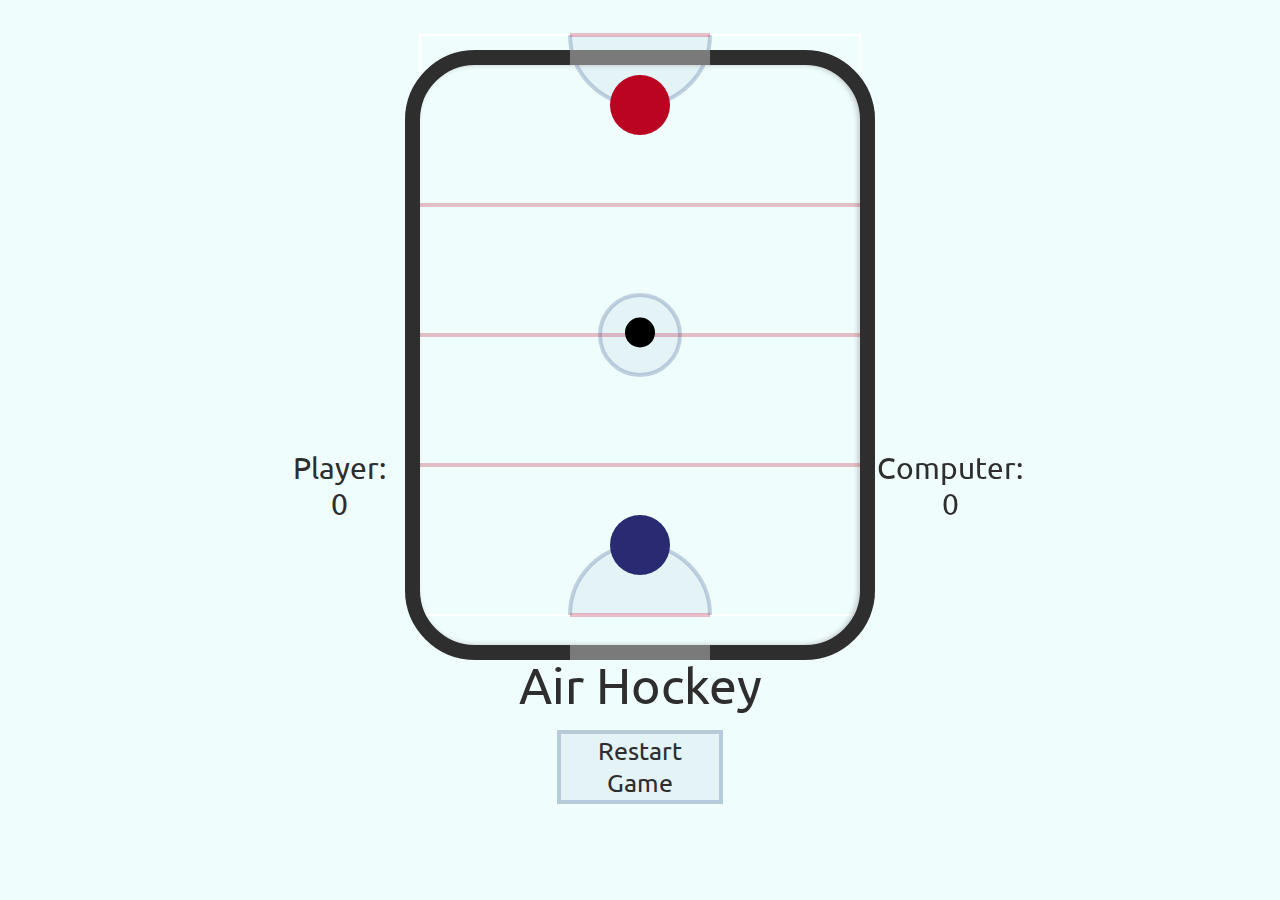
==== AIR HOCKEY.html @ aca2514f "Add files via upload" ====
<html>
    
<head>
 
<title>Air_Hockey_CSP_Create</title>
 
</head>
 
<style>
 
@import url('https://fonts.googleapis.com/css2?family=Ubuntu:ital@1&display=swap');
body {
    padding: 0; 
    margin: 5px;
    background: #EFFDFD;
    font-family: 'Ubuntu', sans-serif;
    color: #2e2e2e;
}
 
header {
    font-size:  50px;
    padding: 10px 0px;
    text-align: center;
}
 
canvas { 
    display: block;
    margin: 0px auto;
}
 
.table {
  width: 580px;
  height: 440px;
  margin-top: -330.5px;
  margin-left: -305px;
  top: 50%;
  left: 50%;
  position: absolute;
  border: 15px solid #2e2e2e;
  border-radius: 70px;
  background: transparent;
  transform: rotate(90deg);
  box-shadow: inset 0 2px 5px 0 rgba(48, 27, 27, 0.25);
}
 
.table:before,
.table:after {
  content: '';
  position: absolute;
  background-color: #7A7A7A;
  width: 15px;
  height: 140px;
  top: 50%;
  left: -15px;
  margin-top: -70px;
}
 
.info{
 position: absolute;
}
.table:after {
  left: auto;
  right: -15px;
}
 
.Player-Score{
  position: absolute;
  top: 50%;
  left: 22.899%;
  margin-bottom: 10px;
  font-size: 30px;
  text-align: center;
}
 
.CPU-Score{
  position: absolute;
  top: 50%;
  left: 68.55%;
  margin-bottom: 10px;
  font-size: 30px;
  text-align: center;
}
 
.Restart-Button{
  margin: 5px 43.5%;
}
 
button{
  font-family: 'Ubuntu', sans-serif;
  color: #2e2e2e; 
  background: transparent;
  font-size: 25px;
  border: solid 4px rgba(48, 79, 134, 0.25);
  background: rgba(48, 79, 134, 0.06);
}
 
</style>
 
<body>  
 
    <canvas id="canvas" width="500" height="640"></canvas>
 
    <div class="table"></div>
 
    <header>Air Hockey</header>
 
    <div class="Player-Score">
        Player:<br> <span id="player_score"></span>
    </div>
 
    <div class="CPU-Score">
        Computer:<br> <span id="com_score"></span>
    </div>
 
    <div class="Restart-Button">
        <button onClick="window.location.reload();">Restart Game</button>
    </div>
 
    <script>
 
    var canvas = document.getElementById('canvas');
    //Selects Canvas
    ctx = canvas.getContext('2d');
    //Provides the 2D rendering context for the Canvas
    var gm = true;
    //GraphicsMagick
    var puck_speed = 10;
    var xspeed = 0;
    var yspeed = 0;
    var com_score = 0;
    var player_score = 0;
    var x_min=30;
    var x_max=465;
    var y_min=30;
    var y_max=600;
    //Makes sure the CPU doesn't go of screen
 
    document.addEventListener("mousemove", mouseMoveHandler, false);
    //Event is fired at the canvas when a mouse is moved while the cursor is inside it.
 
    function player_mallet(x,y,r)
    {
        ctx.beginPath();
        ctx.arc(x, y, r, 0, Math.PI*2);
        ctx.fillStyle = "#2A2A72";
        ctx.fill();    
        ctx.closePath();
    }
 
    function cpu_mallet(x,y,r)
    {
        ctx.beginPath();
        ctx.arc(x, y, r, 0, Math.PI*2);
        ctx.fillStyle = "#BB0422";
        ctx.fill();    
        ctx.closePath();
    }
 
    function puck_game(x,y,r)
    {
        ctx.beginPath();
        ctx.arc(x, y, r, 0, Math.PI*2);
        ctx.fillStyle = "#000";
        ctx.fill();    
        ctx.closePath();
    }
 
 
    function draw_goal_crease(x,y,r,s)
    {
        ctx.beginPath();
        ctx.lineWidth=4;
        if(s)
          ctx.arc(x, y, r, 0, Math.PI, false);
        else
          ctx.arc(x, y, r, Math.PI, 0, false);
        ctx.strokeStyle = "rgba(48, 79, 134, 0.25)";
        ctx.fillStyle = "rgba(48, 79, 134, 0.06)";
        ctx.fill();
        ctx.stroke();
        ctx.closePath();
        //Goal Crease
    }
 
    function draw_circle(x,y,r,w)
    {
        ctx.beginPath();
        ctx.lineWidth=w;
        ctx.arc(x, y, r, 0, Math.PI*2, false);
        ctx.strokeStyle = "rgba(48, 79, 134, 0.25)";
        ctx.fillStyle = "rgba(48, 79, 134, 0.06)";
        ctx.fill();
        ctx.stroke();
        ctx.closePath();
        //Center Circle
    }
 
    function draw_boundry(x,y,w,h,b)
    {
        ctx.beginPath();
        ctx.strokeStyle = "#fff";
        ctx.lineWidth = 2;  
        ctx.strokeRect(x,y,w,h);
        ctx.closePath();
        //Hitbox for the Hockey Puck
    }  
 
    function draw_rink()
    //Draws the board
    {
        draw_boundry(30,30,440,580,0);
        draw_goal_crease(250,30,70,1);
        draw_circle(250,330,40,4);
        draw_goal_crease(250,610,70,0);
        ctx.beginPath();
        ctx.strokeStyle = "rgba(187, 4, 34, 0.25)";
        ctx.moveTo(30, 330);
        ctx.lineTo(470, 330);
        ctx.stroke();
        ctx.closePath();
        //Center Line
        ctx.beginPath();
        ctx.strokeStyle = "rgba(187, 4, 34, 0.25)";
        ctx.moveTo(30, 200);
        ctx.lineTo(470, 200);
        ctx.stroke();
        ctx.closePath();
        //Red Line 1
        ctx.beginPath();
        ctx.strokeStyle = "rgba(187, 4, 34, 0.25)";
        ctx.moveTo(30, 460);
        ctx.lineTo(470, 460);
        ctx.stroke();
        ctx.closePath();
        //Red line 2
        ctx.beginPath();
        ctx.moveTo(180, 30);
        ctx.lineTo(320, 30);
        ctx.stroke();
        ctx.closePath();
        //CPU Goal 
        ctx.beginPath();
        ctx.moveTo(180, 610);
        ctx.lineTo(320, 610);
        ctx.stroke();
        ctx.closePath();
        //Player Goal
        document.getElementById("com_score").innerHTML = com_score;
        document.getElementById("player_score").innerHTML = player_score;
        //Scoreboard
    }
 
    function distance(x1,y1,x2,y2)
    {
        var tempx = x2-x1;
        var tempy = y2-y1;
        tempx*=tempx;
        tempy*=tempy;
        return Math.sqrt(tempx+tempy);
    }
 
    var Mallet = function(x,y,r)
    {
        this.x = x;
        this.y = y;
        this.radius = r
    }
    
    var pMallet = new Mallet(250,canvas.height-100,30);
    var cMallet = new Mallet(250,100,30);
    //Player and CPU starting location and radius
 
    var puck = function (x,y,r) 
    {
        this.x = x;
        this.y = y;
        this.radius = r;
    }
 
    var puck = new puck(canvas.width/2,canvas.height/2 + 7.5,15); 
    //Hockey Puck starting location and radius
 
    function mouseMoveHandler(e) 
    {
 
    var relativeX = e.clientX - canvas.offsetLeft;
    var relativeY = e.clientY - canvas.offsetTop;
 
       if(relativeX > 60 && relativeX < canvas.width-60) {
            pMallet.x = relativeX;
        }
        //360
       if(relativeY > 0 && relativeY < 600){
            pMallet.y = relativeY;
        }   
 
    }
    //To Control the Player's Puck
   
    function bounce()
    {
    if(puck.x + xspeed > canvas.width-puck.radius-30 || puck.x + xspeed < puck.radius + 30) {
        xspeed *= -1;
    }
    //Makes the Puck bounce the puck off the left and right walls
           
    if(puck.x>190 && puck.x<330){
        if(puck.y + yspeed > canvas.height+puck.radius-30){
            puck.x = canvas.width/2;
            puck.y = canvas.height/2+100;
            xspeed = 0;
            yspeed = 0 ;
            com_score = com_score + 1;
        }
        //Goal rules for when the CPU scores
        else if(puck.y + yspeed < 30-puck.radius ){
            puck.x = canvas.width/2;
            puck.y = canvas.height/2-100;
            xspeed = 0;
            yspeed = 0;
            player_score = player_score + 1; 
        }
        //Goal rules for when the Player scores
    }
    //Goal Rules
 
    else{
        if(puck.y + yspeed > canvas.height-puck.radius-30  || puck.y + yspeed  < 30+puck.radius){
            yspeed *= -1;
        }
    }
    //Makes puck bounce of top and bottom walls when it doesnt hit the goal
    }
 
    function play() 
    {
 
    ctx.clearRect(0, 0, canvas.width, canvas.height);
    draw_rink();
    player_mallet(pMallet.x,pMallet.y,pMallet.radius);   
    cpu_mallet(cMallet.x,cMallet.y,cMallet.radius,2);   
    puck_game(puck.x,puck.y,puck.radius,0);
    //Draws Everything
    
    bounce();
    setInterval(bounce,10);   
            
    var ed = false; 
    var er = 1;
    //Makes it so the CPU doesn't just hit it down all the time.
    var p2s;
    //CPU's side to side
    if(ed){er=3;}
    //Difficulty
 
    if((Math.abs(xspeed)+Math.abs(yspeed))<10 && puck.y<=canvas.height/2){
        if(puck.y-20>cMallet.y){
            cMallet.y+=2;
        }
        else{
            cMallet.y-=2;
        }
    }
    else if(cMallet.y>100){
        cMallet.y-=2;
    }
    else if(cMallet.y<100){
        cMallet.y+=2;
    }
    //Makes it so the CPU can move up and down only for it's part of the rink, and makes it move when the puck moves
 
 
    if(cMallet.x<x_min)
      {cMallet.x=x_min+30;}
    if(cMallet.x>x_max)
      {cMallet.x=x_max+30;}
    if(cMallet.y<y_min)
      {cMallet.y=y_min+60;}
    if(cMallet.y>y_max)
      {cMallet.y=y_max;}
    //Set's the Boundries
 
    if(!ed){p2s = 5;}
    else{p2s=3;}
    //Sets the CPU's velocity based on the difficulty
    
    
    if(puck.y<cMallet.y&&puck.x>cMallet.x-30&&puck.x<cMallet.x+30){p2s = -2;}
    //The CPU moves out of the way if the puck is not in front it to prevent own goals
    if(cMallet.x<puck.x+er){cMallet.x+=p2s;}if(cMallet.x>puck.x-er){cMallet.x-=p2s;}
    //Makes the CPU move towards the Puck's x coordinate
           
    var pDist = distance(pMallet.x,pMallet.y,puck.x,puck.y);
    var cDist = distance(cMallet.x,cMallet.y,puck.x,puck.y);          
          
    if(pDist<55){
        var dx = puck.x - pMallet.x;
        var dy = puck.y - pMallet.y;
        dx/=30;
        dy/=30;
        xspeed = dx*puck_speed;
        yspeed = dy*puck_speed;
    }
    //Makes the Puck move when the Player hits it
 
    else if(cDist<45){
        var cdx = puck.x - cMallet.x;
        var cdy = puck.y- cMallet.y;
        cdx/=45;
        cdy/=45;
        //The Puck's speed is less when the CPU hits it as to make the game easier
        xspeed = cdx*puck_speed;
        yspeed = cdy*puck_speed;
    }
    //Makes the Puck move when the CPU hits it
 
    puck.x += xspeed;
    puck.y += yspeed;
    xspeed *=0.985;
    yspeed *=0.985;
    // Adjustments in the x and y coordianate of the puck
    
    }
        
    setInterval(play,10);   
    //Calls the Function play every 10 milliseconds
 
    </script>
 
</body>
 
</html>
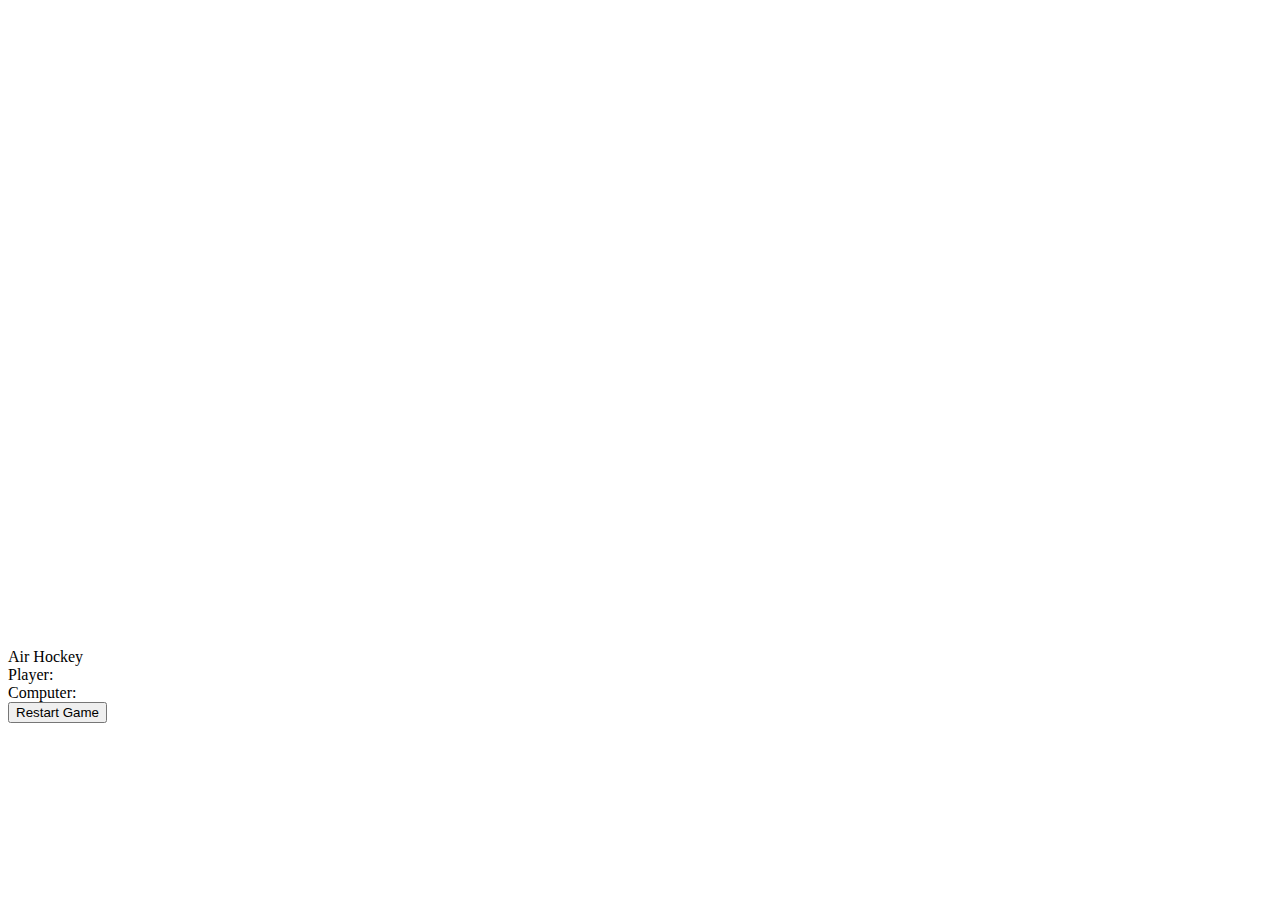
==== commit adf33652: "Add files via upload" ====
--- a/AIR HOCKEY.html
+++ b/AIR HOCKEY.html
@@ -2,97 +2,13 @@
     
 <head>
  
-<title>Air_Hockey_CSP_Create</title>
- 
+<title>Air_Hockey</title>
+<link rel="stylesheet" href="CSS/styles.css">
+<script defer src="Script/script.js" ></script>
 </head>
  
 <style>
- 
-@import url('https://fonts.googleapis.com/css2?family=Ubuntu:ital@1&display=swap');
-body {
-    padding: 0; 
-    margin: 5px;
-    background: #EFFDFD;
-    font-family: 'Ubuntu', sans-serif;
-    color: #2e2e2e;
-}
- 
-header {
-    font-size:  50px;
-    padding: 10px 0px;
-    text-align: center;
-}
- 
-canvas { 
-    display: block;
-    margin: 0px auto;
-}
- 
-.table {
-  width: 580px;
-  height: 440px;
-  margin-top: -330.5px;
-  margin-left: -305px;
-  top: 50%;
-  left: 50%;
-  position: absolute;
-  border: 15px solid #2e2e2e;
-  border-radius: 70px;
-  background: transparent;
-  transform: rotate(90deg);
-  box-shadow: inset 0 2px 5px 0 rgba(48, 27, 27, 0.25);
-}
- 
-.table:before,
-.table:after {
-  content: '';
-  position: absolute;
-  background-color: #7A7A7A;
-  width: 15px;
-  height: 140px;
-  top: 50%;
-  left: -15px;
-  margin-top: -70px;
-}
- 
-.info{
- position: absolute;
-}
-.table:after {
-  left: auto;
-  right: -15px;
-}
- 
-.Player-Score{
-  position: absolute;
-  top: 50%;
-  left: 22.899%;
-  margin-bottom: 10px;
-  font-size: 30px;
-  text-align: center;
-}
- 
-.CPU-Score{
-  position: absolute;
-  top: 50%;
-  left: 68.55%;
-  margin-bottom: 10px;
-  font-size: 30px;
-  text-align: center;
-}
- 
-.Restart-Button{
-  margin: 5px 43.5%;
-}
- 
-button{
-  font-family: 'Ubuntu', sans-serif;
-  color: #2e2e2e; 
-  background: transparent;
-  font-size: 25px;
-  border: solid 4px rgba(48, 79, 134, 0.25);
-  background: rgba(48, 79, 134, 0.06);
-}
+
  
 </style>
  
@@ -116,317 +32,6 @@
         <button onClick="window.location.reload();">Restart Game</button>
     </div>
  
-    <script>
- 
-    var canvas = document.getElementById('canvas');
-    //Selects Canvas
-    ctx = canvas.getContext('2d');
-    //Provides the 2D rendering context for the Canvas
-    var gm = true;
-    //GraphicsMagick
-    var puck_speed = 10;
-    var xspeed = 0;
-    var yspeed = 0;
-    var com_score = 0;
-    var player_score = 0;
-    var x_min=30;
-    var x_max=465;
-    var y_min=30;
-    var y_max=600;
-    //Makes sure the CPU doesn't go of screen
- 
-    document.addEventListener("mousemove", mouseMoveHandler, false);
-    //Event is fired at the canvas when a mouse is moved while the cursor is inside it.
- 
-    function player_mallet(x,y,r)
-    {
-        ctx.beginPath();
-        ctx.arc(x, y, r, 0, Math.PI*2);
-        ctx.fillStyle = "#2A2A72";
-        ctx.fill();    
-        ctx.closePath();
-    }
- 
-    function cpu_mallet(x,y,r)
-    {
-        ctx.beginPath();
-        ctx.arc(x, y, r, 0, Math.PI*2);
-        ctx.fillStyle = "#BB0422";
-        ctx.fill();    
-        ctx.closePath();
-    }
- 
-    function puck_game(x,y,r)
-    {
-        ctx.beginPath();
-        ctx.arc(x, y, r, 0, Math.PI*2);
-        ctx.fillStyle = "#000";
-        ctx.fill();    
-        ctx.closePath();
-    }
- 
- 
-    function draw_goal_crease(x,y,r,s)
-    {
-        ctx.beginPath();
-        ctx.lineWidth=4;
-        if(s)
-          ctx.arc(x, y, r, 0, Math.PI, false);
-        else
-          ctx.arc(x, y, r, Math.PI, 0, false);
-        ctx.strokeStyle = "rgba(48, 79, 134, 0.25)";
-        ctx.fillStyle = "rgba(48, 79, 134, 0.06)";
-        ctx.fill();
-        ctx.stroke();
-        ctx.closePath();
-        //Goal Crease
-    }
- 
-    function draw_circle(x,y,r,w)
-    {
-        ctx.beginPath();
-        ctx.lineWidth=w;
-        ctx.arc(x, y, r, 0, Math.PI*2, false);
-        ctx.strokeStyle = "rgba(48, 79, 134, 0.25)";
-        ctx.fillStyle = "rgba(48, 79, 134, 0.06)";
-        ctx.fill();
-        ctx.stroke();
-        ctx.closePath();
-        //Center Circle
-    }
- 
-    function draw_boundry(x,y,w,h,b)
-    {
-        ctx.beginPath();
-        ctx.strokeStyle = "#fff";
-        ctx.lineWidth = 2;  
-        ctx.strokeRect(x,y,w,h);
-        ctx.closePath();
-        //Hitbox for the Hockey Puck
-    }  
- 
-    function draw_rink()
-    //Draws the board
-    {
-        draw_boundry(30,30,440,580,0);
-        draw_goal_crease(250,30,70,1);
-        draw_circle(250,330,40,4);
-        draw_goal_crease(250,610,70,0);
-        ctx.beginPath();
-        ctx.strokeStyle = "rgba(187, 4, 34, 0.25)";
-        ctx.moveTo(30, 330);
-        ctx.lineTo(470, 330);
-        ctx.stroke();
-        ctx.closePath();
-        //Center Line
-        ctx.beginPath();
-        ctx.strokeStyle = "rgba(187, 4, 34, 0.25)";
-        ctx.moveTo(30, 200);
-        ctx.lineTo(470, 200);
-        ctx.stroke();
-        ctx.closePath();
-        //Red Line 1
-        ctx.beginPath();
-        ctx.strokeStyle = "rgba(187, 4, 34, 0.25)";
-        ctx.moveTo(30, 460);
-        ctx.lineTo(470, 460);
-        ctx.stroke();
-        ctx.closePath();
-        //Red line 2
-        ctx.beginPath();
-        ctx.moveTo(180, 30);
-        ctx.lineTo(320, 30);
-        ctx.stroke();
-        ctx.closePath();
-        //CPU Goal 
-        ctx.beginPath();
-        ctx.moveTo(180, 610);
-        ctx.lineTo(320, 610);
-        ctx.stroke();
-        ctx.closePath();
-        //Player Goal
-        document.getElementById("com_score").innerHTML = com_score;
-        document.getElementById("player_score").innerHTML = player_score;
-        //Scoreboard
-    }
- 
-    function distance(x1,y1,x2,y2)
-    {
-        var tempx = x2-x1;
-        var tempy = y2-y1;
-        tempx*=tempx;
-        tempy*=tempy;
-        return Math.sqrt(tempx+tempy);
-    }
- 
-    var Mallet = function(x,y,r)
-    {
-        this.x = x;
-        this.y = y;
-        this.radius = r
-    }
-    
-    var pMallet = new Mallet(250,canvas.height-100,30);
-    var cMallet = new Mallet(250,100,30);
-    //Player and CPU starting location and radius
- 
-    var puck = function (x,y,r) 
-    {
-        this.x = x;
-        this.y = y;
-        this.radius = r;
-    }
- 
-    var puck = new puck(canvas.width/2,canvas.height/2 + 7.5,15); 
-    //Hockey Puck starting location and radius
- 
-    function mouseMoveHandler(e) 
-    {
- 
-    var relativeX = e.clientX - canvas.offsetLeft;
-    var relativeY = e.clientY - canvas.offsetTop;
- 
-       if(relativeX > 60 && relativeX < canvas.width-60) {
-            pMallet.x = relativeX;
-        }
-        //360
-       if(relativeY > 0 && relativeY < 600){
-            pMallet.y = relativeY;
-        }   
- 
-    }
-    //To Control the Player's Puck
-   
-    function bounce()
-    {
-    if(puck.x + xspeed > canvas.width-puck.radius-30 || puck.x + xspeed < puck.radius + 30) {
-        xspeed *= -1;
-    }
-    //Makes the Puck bounce the puck off the left and right walls
-           
-    if(puck.x>190 && puck.x<330){
-        if(puck.y + yspeed > canvas.height+puck.radius-30){
-            puck.x = canvas.width/2;
-            puck.y = canvas.height/2+100;
-            xspeed = 0;
-            yspeed = 0 ;
-            com_score = com_score + 1;
-        }
-        //Goal rules for when the CPU scores
-        else if(puck.y + yspeed < 30-puck.radius ){
-            puck.x = canvas.width/2;
-            puck.y = canvas.height/2-100;
-            xspeed = 0;
-            yspeed = 0;
-            player_score = player_score + 1; 
-        }
-        //Goal rules for when the Player scores
-    }
-    //Goal Rules
- 
-    else{
-        if(puck.y + yspeed > canvas.height-puck.radius-30  || puck.y + yspeed  < 30+puck.radius){
-            yspeed *= -1;
-        }
-    }
-    //Makes puck bounce of top and bottom walls when it doesnt hit the goal
-    }
- 
-    function play() 
-    {
- 
-    ctx.clearRect(0, 0, canvas.width, canvas.height);
-    draw_rink();
-    player_mallet(pMallet.x,pMallet.y,pMallet.radius);   
-    cpu_mallet(cMallet.x,cMallet.y,cMallet.radius,2);   
-    puck_game(puck.x,puck.y,puck.radius,0);
-    //Draws Everything
-    
-    bounce();
-    setInterval(bounce,10);   
-            
-    var ed = false; 
-    var er = 1;
-    //Makes it so the CPU doesn't just hit it down all the time.
-    var p2s;
-    //CPU's side to side
-    if(ed){er=3;}
-    //Difficulty
- 
-    if((Math.abs(xspeed)+Math.abs(yspeed))<10 && puck.y<=canvas.height/2){
-        if(puck.y-20>cMallet.y){
-            cMallet.y+=2;
-        }
-        else{
-            cMallet.y-=2;
-        }
-    }
-    else if(cMallet.y>100){
-        cMallet.y-=2;
-    }
-    else if(cMallet.y<100){
-        cMallet.y+=2;
-    }
-    //Makes it so the CPU can move up and down only for it's part of the rink, and makes it move when the puck moves
- 
- 
-    if(cMallet.x<x_min)
-      {cMallet.x=x_min+30;}
-    if(cMallet.x>x_max)
-      {cMallet.x=x_max+30;}
-    if(cMallet.y<y_min)
-      {cMallet.y=y_min+60;}
-    if(cMallet.y>y_max)
-      {cMallet.y=y_max;}
-    //Set's the Boundries
- 
-    if(!ed){p2s = 5;}
-    else{p2s=3;}
-    //Sets the CPU's velocity based on the difficulty
-    
-    
-    if(puck.y<cMallet.y&&puck.x>cMallet.x-30&&puck.x<cMallet.x+30){p2s = -2;}
-    //The CPU moves out of the way if the puck is not in front it to prevent own goals
-    if(cMallet.x<puck.x+er){cMallet.x+=p2s;}if(cMallet.x>puck.x-er){cMallet.x-=p2s;}
-    //Makes the CPU move towards the Puck's x coordinate
-           
-    var pDist = distance(pMallet.x,pMallet.y,puck.x,puck.y);
-    var cDist = distance(cMallet.x,cMallet.y,puck.x,puck.y);          
-          
-    if(pDist<55){
-        var dx = puck.x - pMallet.x;
-        var dy = puck.y - pMallet.y;
-        dx/=30;
-        dy/=30;
-        xspeed = dx*puck_speed;
-        yspeed = dy*puck_speed;
-    }
-    //Makes the Puck move when the Player hits it
- 
-    else if(cDist<45){
-        var cdx = puck.x - cMallet.x;
-        var cdy = puck.y- cMallet.y;
-        cdx/=45;
-        cdy/=45;
-        //The Puck's speed is less when the CPU hits it as to make the game easier
-        xspeed = cdx*puck_speed;
-        yspeed = cdy*puck_speed;
-    }
-    //Makes the Puck move when the CPU hits it
- 
-    puck.x += xspeed;
-    puck.y += yspeed;
-    xspeed *=0.985;
-    yspeed *=0.985;
-    // Adjustments in the x and y coordianate of the puck
-    
-    }
-        
-    setInterval(play,10);   
-    //Calls the Function play every 10 milliseconds
- 
-    </script>
- 
 </body>
  
 </html>
